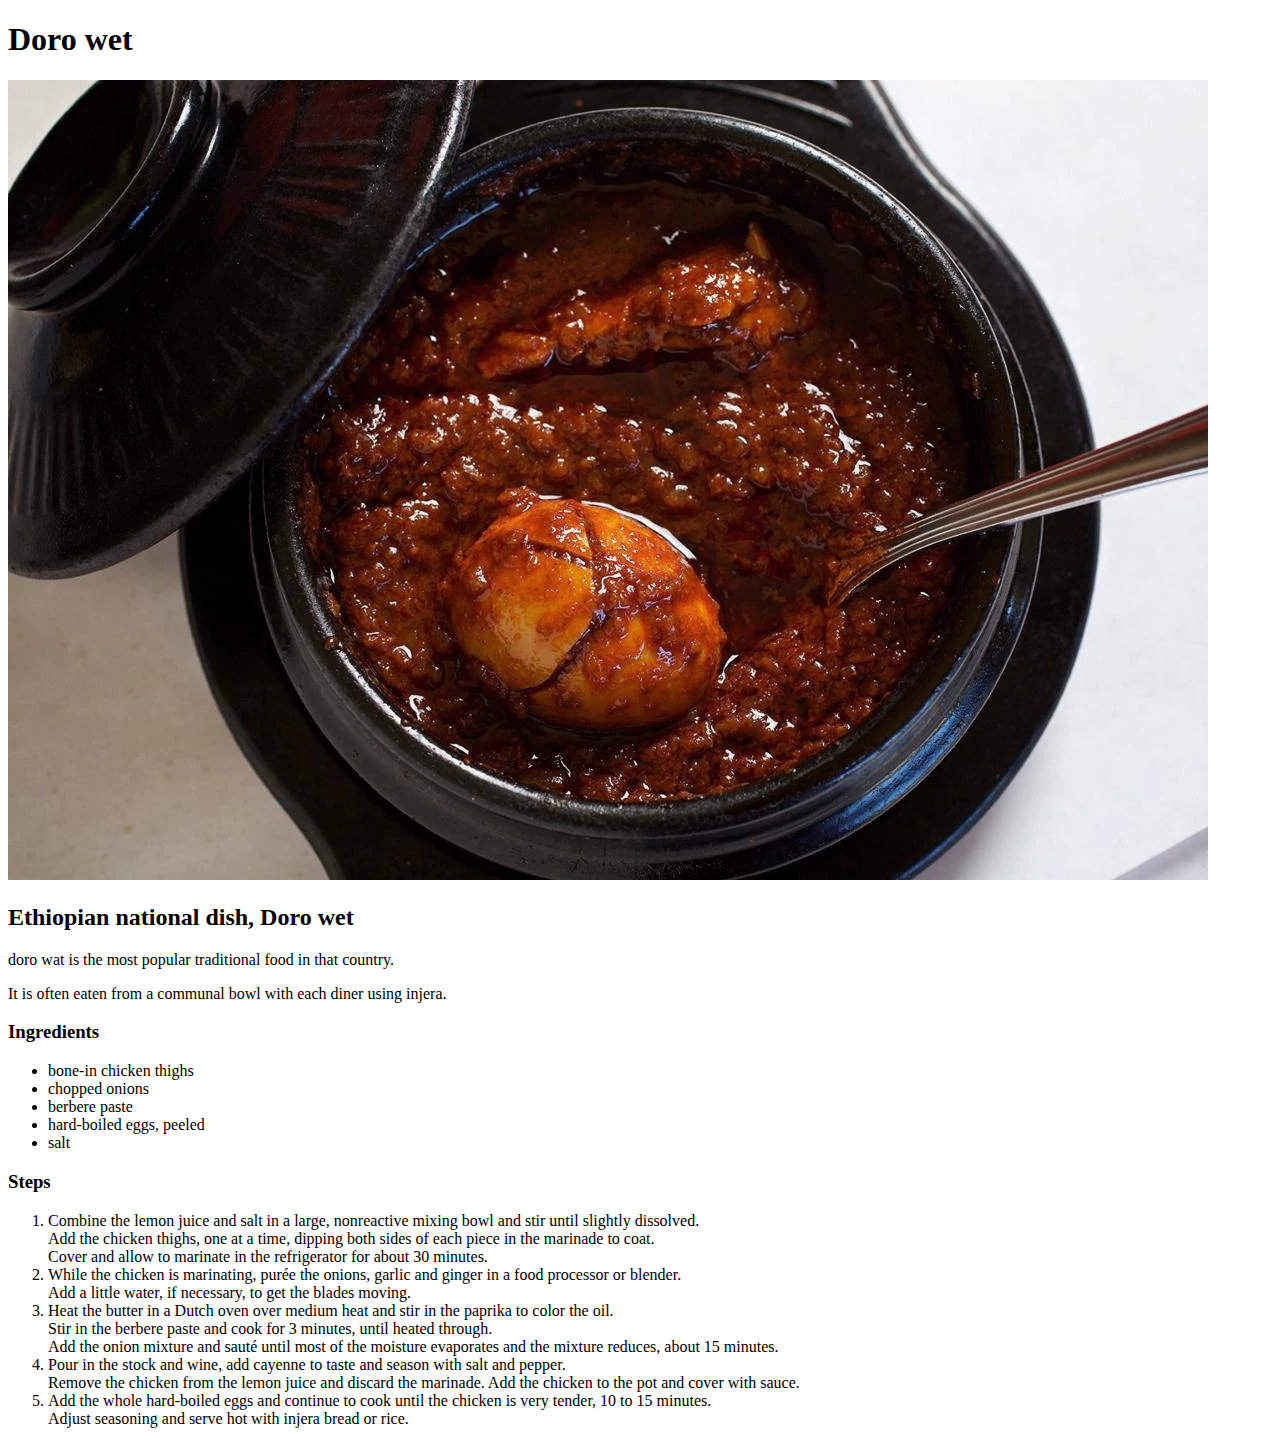
==== recipes/doro.html @ 5b502797 "add new recipe doro wet, add image to it and link the page to the home" ====
<!DOCTYPE html>

<html lang="en">
    <head>

    </head>
    <body>
        <h1>Doro wet</h1>
        <img src="doro.jpg">
        <h2>Ethiopian national dish, Doro wet</h2>
        <p>doro wat is the most popular traditional food in that country. </p>
        <p>It is often eaten from a communal bowl with each diner using injera.</p>
        <h3>Ingredients</h3>
        <ul>
            <li>bone-in chicken thighs</li>
            <li>chopped onions</li>
            <li>berbere paste</li>
            <li>hard-boiled eggs, peeled</li>
            <li>salt</li>
        </ul>
        <h3>Steps</h3>
        <ol>
            <li>Combine the lemon juice and salt in a large, nonreactive mixing bowl and stir until slightly dissolved. <br>
                Add the chicken thighs, one at a time, dipping both sides of each piece in the marinade to coat. <br>
                Cover and allow to marinate in the refrigerator for about 30 minutes.</li>
            <li>While the chicken is marinating, purée the onions, garlic and ginger in a food processor or blender. <br>
                Add a little water, if necessary, to get the blades moving.</li>
            <li>Heat the butter in a Dutch oven over medium heat and stir in the paprika to color the oil. <br>
                Stir in the berbere paste and cook for 3 minutes, until heated through. <br>
                Add the onion mixture and sauté until most of the moisture evaporates and the mixture reduces, about 15 minutes.</li>
            <li>Pour in the stock and wine, add cayenne to taste and season with salt and pepper. <br>
                Remove the chicken from the lemon juice and discard the marinade. Add the chicken to the pot and cover with sauce.</li>
            <li>Add the whole hard-boiled eggs and continue to cook until the chicken is very tender, 10 to 15 minutes. <br>
                Adjust seasoning and serve hot with injera bread or rice.</li>
        </ol>
    </body>
</html>
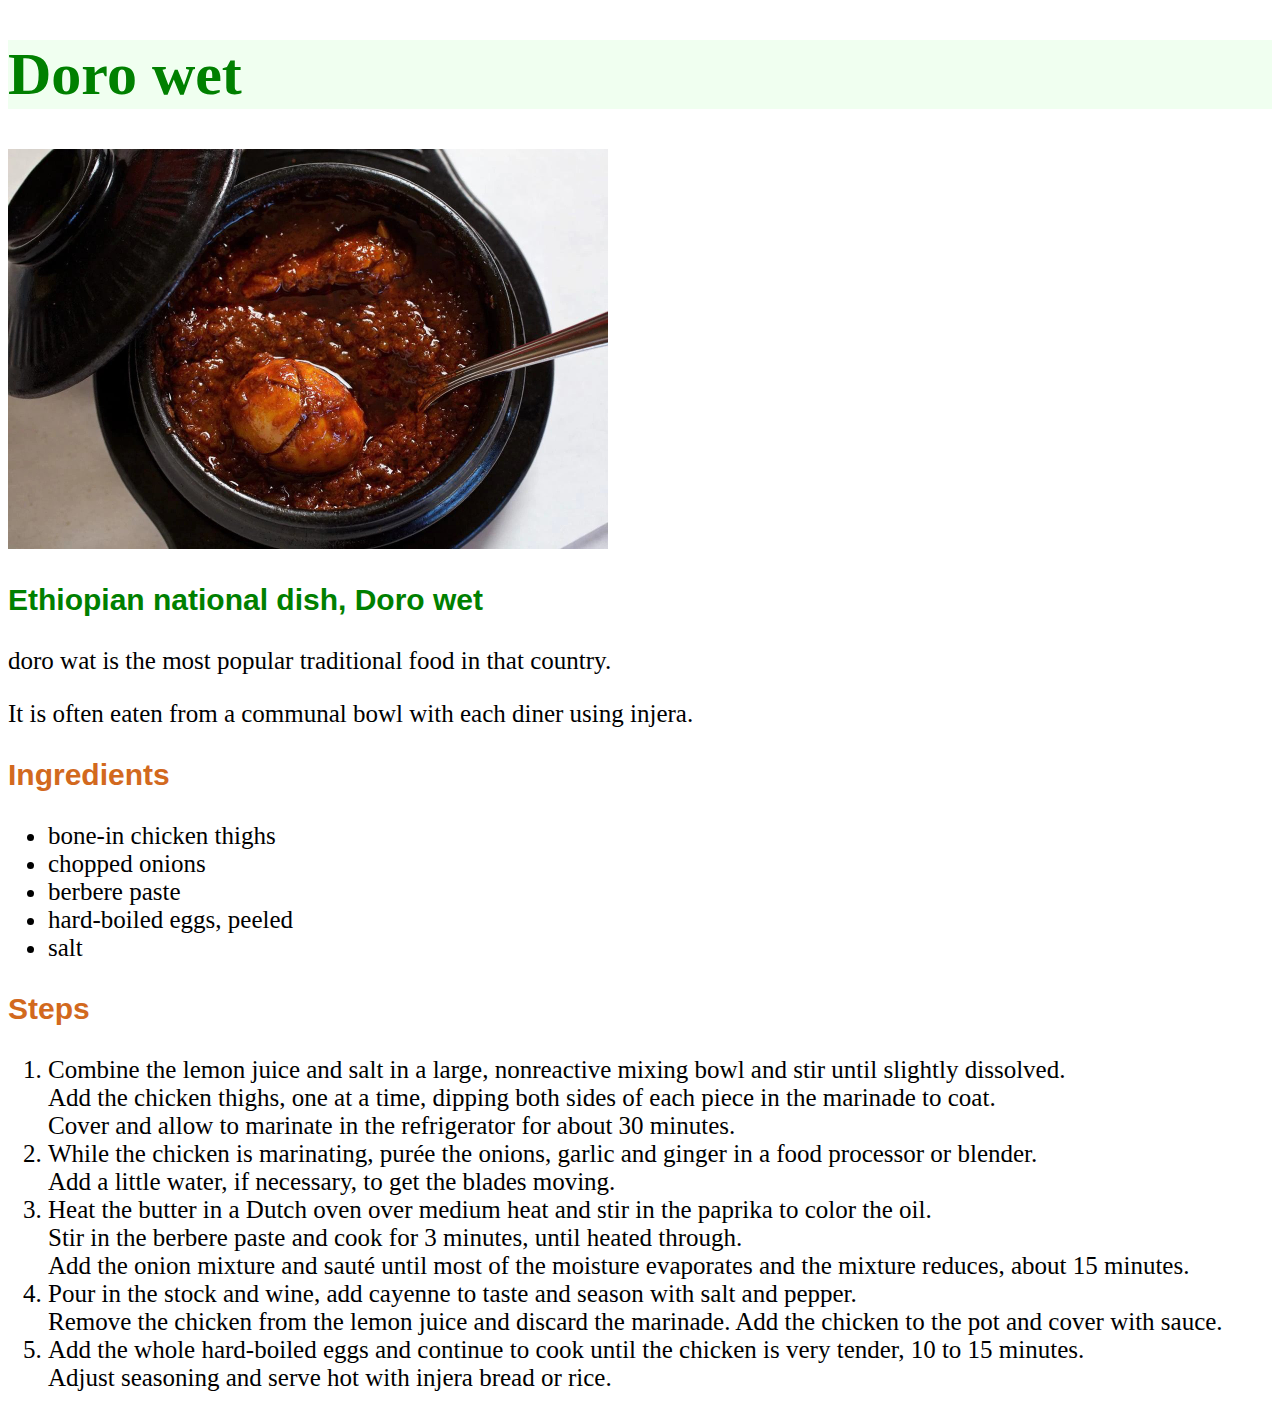
==== commit 4574ff6b: "Apply more styles" ====
--- a/recipes/doro.html
+++ b/recipes/doro.html
@@ -2,15 +2,15 @@
 
 <html lang="en">
     <head>
-
+        <link rel="stylesheet" href="doro.css">
     </head>
     <body>
         <h1>Doro wet</h1>
         <img src="doro.jpg">
-        <h2>Ethiopian national dish, Doro wet</h2>
+        <h3 class="first">Ethiopian national dish, Doro wet</h3>
         <p>doro wat is the most popular traditional food in that country. </p>
         <p>It is often eaten from a communal bowl with each diner using injera.</p>
-        <h3>Ingredients</h3>
+        <h3 class="Ingredients">Ingredients</h3>
         <ul>
             <li>bone-in chicken thighs</li>
             <li>chopped onions</li>
@@ -18,7 +18,7 @@
             <li>hard-boiled eggs, peeled</li>
             <li>salt</li>
         </ul>
-        <h3>Steps</h3>
+        <h3 class="Steps">Steps</h3>
         <ol>
             <li>Combine the lemon juice and salt in a large, nonreactive mixing bowl and stir until slightly dissolved. <br>
                 Add the chicken thighs, one at a time, dipping both sides of each piece in the marinade to coat. <br>
--- a/recipes/doro.css
+++ b/recipes/doro.css
@@ -0,0 +1,51 @@
+h1
+{
+    color: green;
+    font-size: 60px;
+    background-color: honeydew;
+}
+
+img
+{
+    width: 600px; height: auto;
+}
+
+.first
+{
+    color: green;
+    font-family:Ubuntu,'Open Sans', 'Helvetica Neue', sans-serif;
+}
+
+.Ingredients
+{
+    color:chocolate;
+    font-family:Ubuntu,'Open Sans', 'Helvetica Neue', sans-serif;
+
+}
+
+.Steps
+{
+    color:chocolate;
+    font-family:Ubuntu,'Open Sans', 'Helvetica Neue', sans-serif;
+
+}
+
+h3
+{
+    font-size: 30px;
+}
+
+p
+{
+    font-size: 25px;
+}
+
+ul
+{
+    font-size: 25px;
+}
+
+ol
+{
+    font-size: 25px;
+}